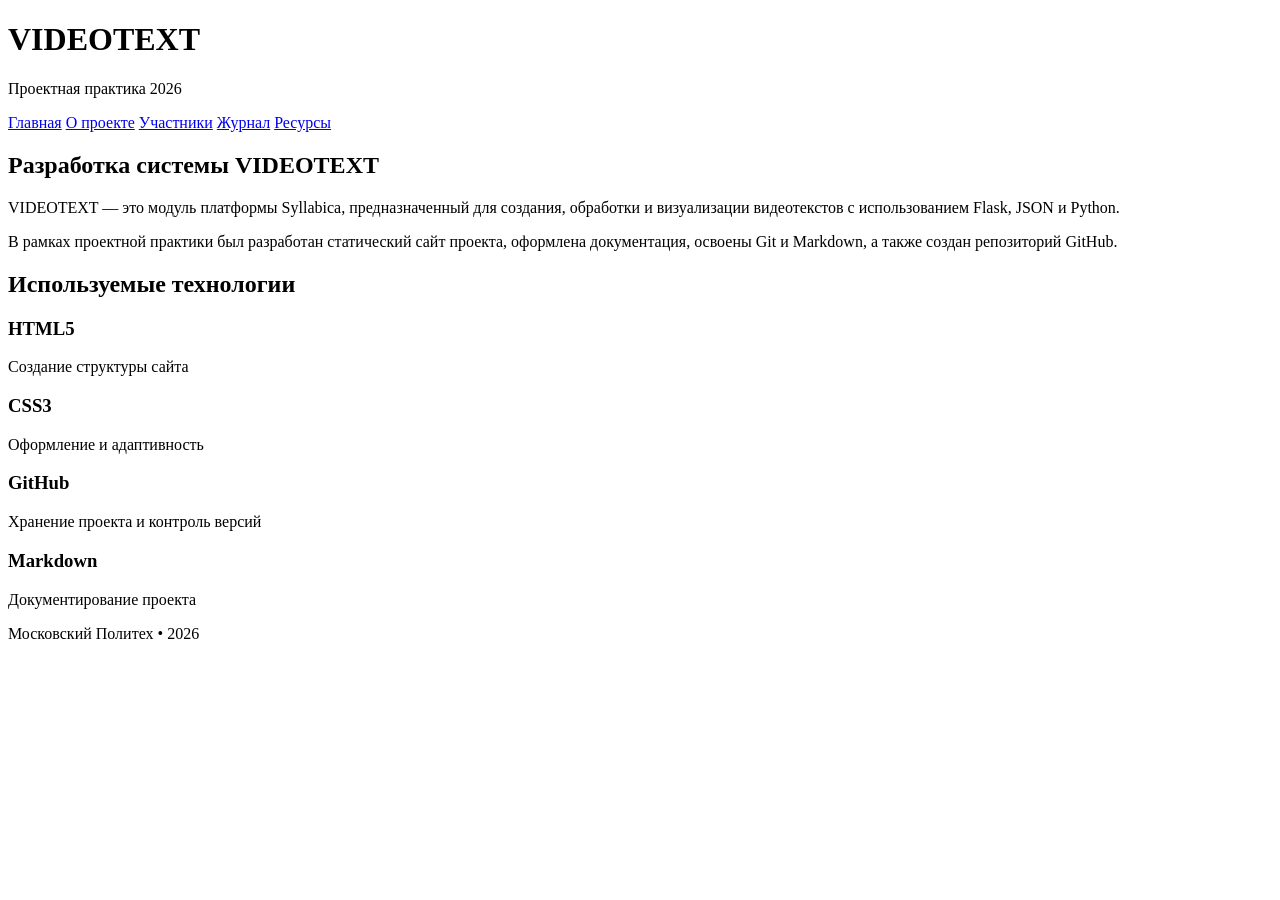
==== site/index.html @ a42641bf "Create homepage" ====
<!DOCTYPE html>
<html lang="ru">
<head>
    <meta charset="UTF-8">
    <meta name="viewport" content="width=device-width, initial-scale=1.0">

    <title>VIDEOTEXT | Проектная практика</title>

    <link rel="stylesheet" href="css/style.css">
</head>

<body>

    <header>

        <h1>VIDEOTEXT</h1>

        <p class="subtitle">
            Проектная практика 2026
        </p>

        <nav>
            <a href="index.html">Главная</a>
            <a href="about.html">О проекте</a>
            <a href="team.html">Участники</a>
            <a href="journal.html">Журнал</a>
            <a href="resources.html">Ресурсы</a>
        </nav>

    </header>

    <main>

        <section class="hero">

            <div class="hero-text">

                <h2>
                    Разработка системы VIDEOTEXT
                </h2>

                <p>
                    VIDEOTEXT — это модуль платформы Syllabica,
                    предназначенный для создания, обработки и
                    визуализации видеотекстов с использованием
                    Flask, JSON и Python.
                </p>

                <p>
                    В рамках проектной практики был разработан
                    статический сайт проекта, оформлена документация,
                    освоены Git и Markdown, а также создан репозиторий
                    GitHub.
                </p>

            </div>

        </section>

        <section class="technologies">

            <h2>Используемые технологии</h2>

            <div class="cards">

                <div class="card">
                    <h3>HTML5</h3>
                    <p>Создание структуры сайта</p>
                </div>

                <div class="card">
                    <h3>CSS3</h3>
                    <p>Оформление и адаптивность</p>
                </div>

                <div class="card">
                    <h3>GitHub</h3>
                    <p>Хранение проекта и контроль версий</p>
                </div>

                <div class="card">
                    <h3>Markdown</h3>
                    <p>Документирование проекта</p>
                </div>

            </div>

        </section>

    </main>

    <footer>

        <p>
            Московский Политех • 2026
        </p>

    </footer>

</body>
</html>
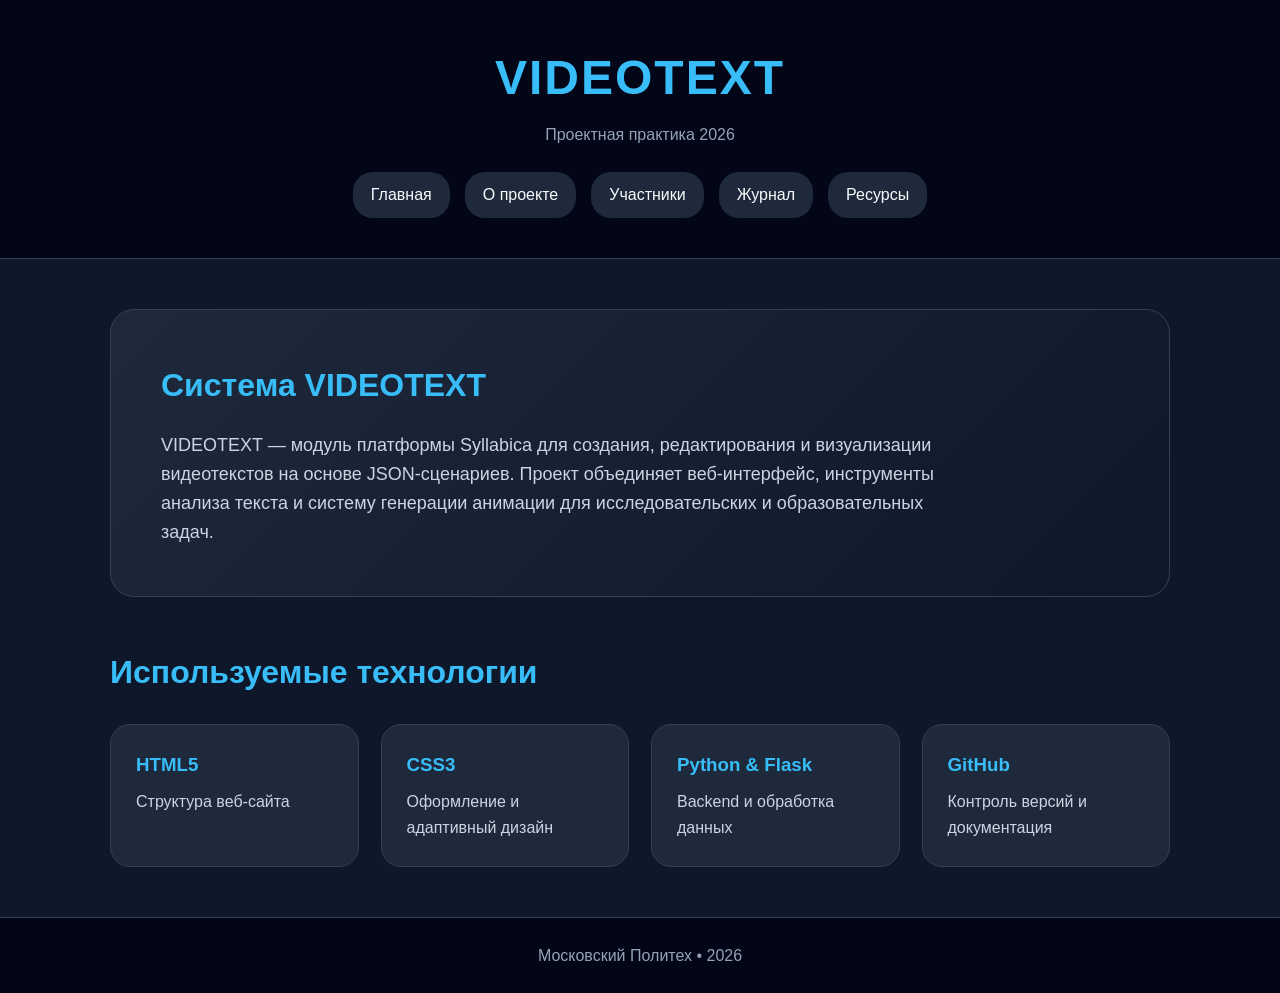
==== commit c9fab25c: "Add main styles" ====
--- a/site/index.html
+++ b/site/index.html
@@ -1,5 +1,6 @@
 <!DOCTYPE html>
 <html lang="ru">
+
 <head>
     <meta charset="UTF-8">
     <meta name="viewport" content="width=device-width, initial-scale=1.0">
@@ -36,21 +37,15 @@
             <div class="hero-text">
 
                 <h2>
-                    Разработка системы VIDEOTEXT
+                    Система VIDEOTEXT
                 </h2>
 
                 <p>
-                    VIDEOTEXT — это модуль платформы Syllabica,
-                    предназначенный для создания, обработки и
-                    визуализации видеотекстов с использованием
-                    Flask, JSON и Python.
-                </p>
-
-                <p>
-                    В рамках проектной практики был разработан
-                    статический сайт проекта, оформлена документация,
-                    освоены Git и Markdown, а также создан репозиторий
-                    GitHub.
+                    VIDEOTEXT — модуль платформы Syllabica для создания,
+                    редактирования и визуализации видеотекстов на основе
+                    JSON-сценариев. Проект объединяет веб-интерфейс,
+                    инструменты анализа текста и систему генерации
+                    анимации для исследовательских и образовательных задач.
                 </p>
 
             </div>
@@ -65,22 +60,22 @@
 
                 <div class="card">
                     <h3>HTML5</h3>
-                    <p>Создание структуры сайта</p>
+                    <p>Структура веб-сайта</p>
                 </div>
 
                 <div class="card">
                     <h3>CSS3</h3>
-                    <p>Оформление и адаптивность</p>
+                    <p>Оформление и адаптивный дизайн</p>
+                </div>
+
+                <div class="card">
+                    <h3>Python & Flask</h3>
+                    <p>Backend и обработка данных</p>
                 </div>
 
                 <div class="card">
                     <h3>GitHub</h3>
-                    <p>Хранение проекта и контроль версий</p>
-                </div>
-
-                <div class="card">
-                    <h3>Markdown</h3>
-                    <p>Документирование проекта</p>
+                    <p>Контроль версий и документация</p>
                 </div>
 
             </div>
@@ -98,4 +93,5 @@
     </footer>
 
 </body>
+
 </html>
--- a/site/css/style.css
+++ b/site/css/style.css
@@ -0,0 +1,145 @@
+* {
+    margin: 0;
+    padding: 0;
+    box-sizing: border-box;
+}
+
+body {
+    font-family: Arial, sans-serif;
+    background: #0f172a;
+    color: #f8fafc;
+    line-height: 1.6;
+}
+
+header {
+    padding: 40px 20px;
+    text-align: center;
+    background: #020617;
+    border-bottom: 1px solid #334155;
+}
+
+h1 {
+    font-size: 48px;
+    letter-spacing: 2px;
+    color: #38bdf8;
+}
+
+.subtitle {
+    color: #94a3b8;
+    margin-top: 5px;
+    margin-bottom: 25px;
+}
+
+nav {
+    display: flex;
+    justify-content: center;
+    gap: 15px;
+    flex-wrap: wrap;
+}
+
+nav a {
+    color: #f8fafc;
+    text-decoration: none;
+    padding: 10px 18px;
+    border-radius: 20px;
+    background: #1e293b;
+    transition: 0.3s;
+}
+
+nav a:hover {
+    background: #38bdf8;
+    color: #020617;
+}
+
+main {
+    max-width: 1100px;
+    margin: 0 auto;
+    padding: 50px 20px;
+}
+
+.hero {
+    background: linear-gradient(135deg, #1e293b, #0f172a);
+    padding: 50px;
+    border-radius: 24px;
+    border: 1px solid #334155;
+    margin-bottom: 50px;
+}
+
+.hero h2,
+.technologies h2 {
+    font-size: 32px;
+    margin-bottom: 20px;
+    color: #38bdf8;
+}
+
+.hero p {
+    max-width: 800px;
+    font-size: 18px;
+    color: #cbd5e1;
+}
+
+.cards {
+    display: grid;
+    grid-template-columns: repeat(4, 1fr);
+    gap: 22px;
+    margin-top: 25px;
+}
+
+.card {
+    background: #1e293b;
+    padding: 25px;
+    border-radius: 20px;
+    border: 1px solid #334155;
+    transition: 0.3s;
+}
+
+.card:hover {
+    transform: translateY(-6px);
+    border-color: #38bdf8;
+}
+
+.card h3 {
+    color: #38bdf8;
+    margin-bottom: 10px;
+}
+
+.card p {
+    color: #cbd5e1;
+}
+
+footer {
+    text-align: center;
+    padding: 25px;
+    background: #020617;
+    color: #94a3b8;
+    border-top: 1px solid #334155;
+}
+
+@media (max-width: 900px) {
+    .cards {
+        grid-template-columns: repeat(2, 1fr);
+    }
+
+    h1 {
+        font-size: 38px;
+    }
+}
+
+@media (max-width: 600px) {
+    .cards {
+        grid-template-columns: 1fr;
+    }
+
+    .hero {
+        padding: 30px;
+    }
+
+    h1 {
+        font-size: 32px;
+    }
+
+    .hero h2,
+    .technologies h2 {
+        font-size: 26px;
+    }
+}
